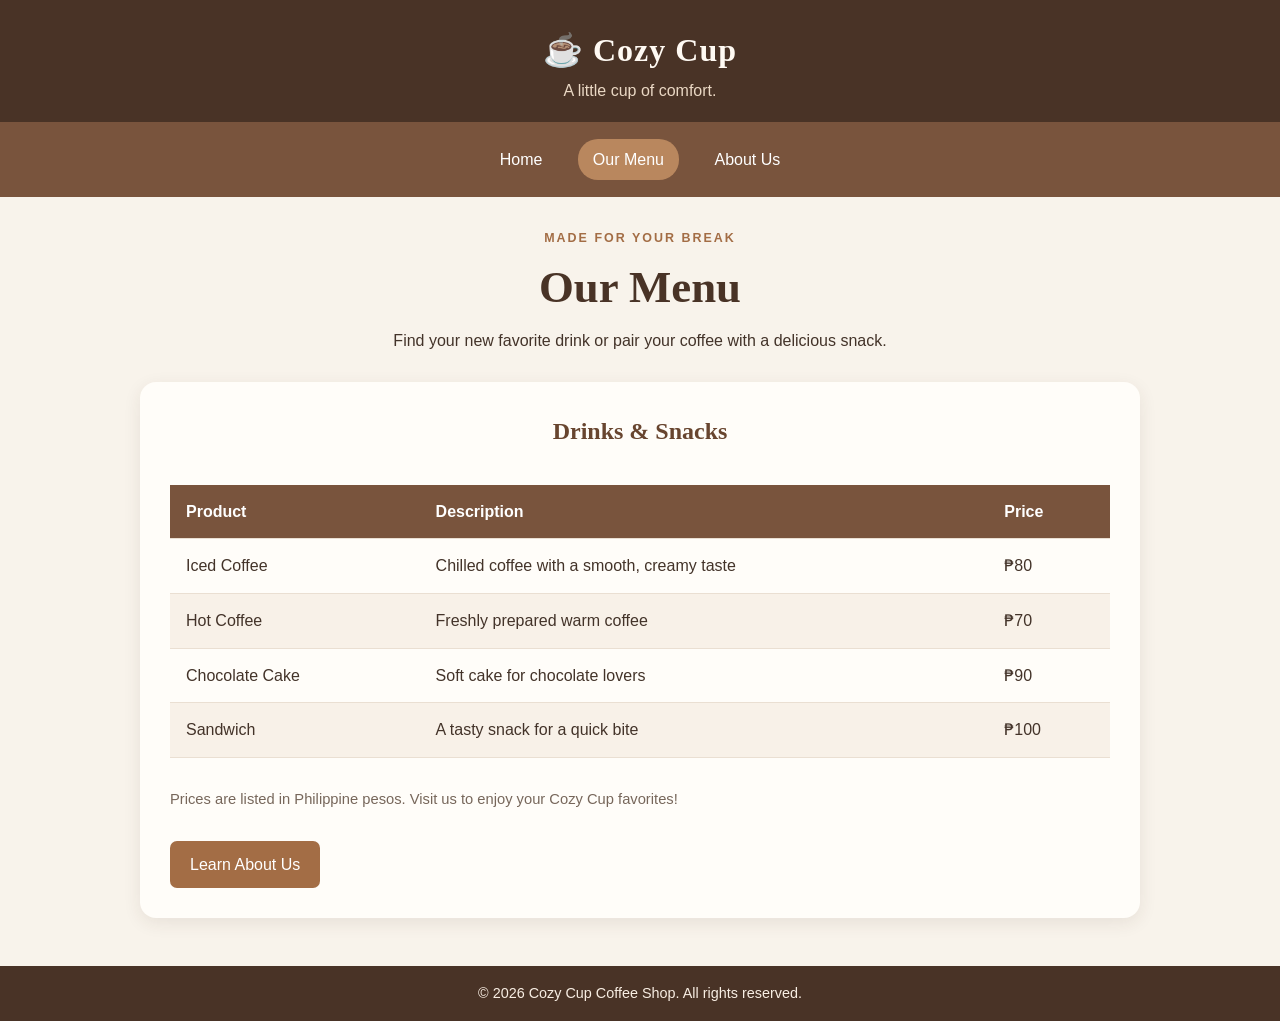
==== page2.html @ 5667b013 "Add files via upload" ====
<!DOCTYPE html>
<html lang="en">
<head>
  <meta charset="UTF-8">
  <meta name="viewport" content="width=device-width, initial-scale=1.0">
  <title>Cozy Cup | Our Menu</title>
  <link rel="stylesheet" href="style.css">
</head>
<body>
  <header>
    <div class="brand">☕ Cozy Cup</div>
    <p class="tagline">A little cup of comfort.</p>
  </header>

  <nav aria-label="Main navigation">
    <a href="index.html">Home</a>
    <a class="active" href="page2.html">Our Menu</a>
    <a href="page3.html">About Us</a>
  </nav>

  <main>
    <section class="page-intro">
      <p class="eyebrow">MADE FOR YOUR BREAK</p>
      <h1>Our Menu</h1>
      <p>Find your new favorite drink or pair your coffee with a delicious snack.</p>
    </section>

    <section class="menu-section">
      <h2>Drinks & Snacks</h2>
      <div class="table-wrap">
        <table>
          <thead><tr><th>Product</th><th>Description</th><th>Price</th></tr></thead>
          <tbody>
            <tr><td>Iced Coffee</td><td>Chilled coffee with a smooth, creamy taste</td><td>₱80</td></tr>
            <tr><td>Hot Coffee</td><td>Freshly prepared warm coffee</td><td>₱70</td></tr>
            <tr><td>Chocolate Cake</td><td>Soft cake for chocolate lovers</td><td>₱90</td></tr>
            <tr><td>Sandwich</td><td>A tasty snack for a quick bite</td><td>₱100</td></tr>
          </tbody>
        </table>
      </div>
      <p class="menu-note">Prices are listed in Philippine pesos. Visit us to enjoy your Cozy Cup favorites!</p>
      <a class="button" href="page3.html">Learn About Us</a>
    </section>
  </main>

  <footer><p>&copy; 2026 Cozy Cup Coffee Shop. All rights reserved.</p></footer>
</body>
</html>
---- style.css ----
/* General Style */
* { box-sizing: border-box; }
body {
  font-family: Arial, sans-serif;
  margin: 0;
  background: #f8f3eb;
  color: #433329;
  line-height: 1.6;
}
header {
  text-align: center;
  background: #493326;
  color: #fffaf3;
  padding: 25px 16px 18px;
}
.brand { font-family: Georgia, serif; font-size: 2rem; font-weight: bold; letter-spacing: 1px; }
.tagline { margin: 2px 0 0; color: #ead8c4; }
nav {
  background: #79543d;
  text-align: center;
  padding: 13px 10px;
}
nav a {
  display: inline-block;
  color: white;
  text-decoration: none;
  margin: 4px 8px;
  padding: 8px 15px;
  border-radius: 20px;
  transition: background-color .2s ease, transform .2s ease;
}
nav a:hover, nav a.active { background: #b9875e; }
nav a:hover { transform: translateY(-2px); }
main { width: min(1000px, 92%); margin: 32px auto 48px; }
.hero {
  display: flex;
  align-items: center;
  justify-content: space-between;
  gap: 35px;
  background: #fffdf9;
  padding: 42px;
  border-radius: 18px;
  box-shadow: 0 5px 18px rgba(70, 48, 32, .10);
}
.hero-copy { flex: 1; }
.eyebrow { color: #a36d45; font-size: .78rem; font-weight: bold; letter-spacing: 2px; }
h1, h2 { font-family: Georgia, serif; }
h1 { font-size: clamp(2.2rem, 5vw, 3.5rem); line-height: 1.12; margin: 8px 0 16px; color: #493326; }
h2 { color: #68452f; }
.hero-copy > p:not(.eyebrow) { max-width: 520px; }
.coffee-art { width: min(280px, 38%); height: auto; }
.button {
  display: inline-block;
  margin-top: 15px;
  padding: 11px 20px;
  background: #a36d45;
  color: white;
  text-decoration: none;
  border: 0;
  border-radius: 7px;
  cursor: pointer;
  transition: transform .2s ease, background-color .2s ease;
}
.button:hover { background: #795039; transform: scale(1.05); }
.feature-row { display: grid; grid-template-columns: repeat(3, 1fr); gap: 18px; margin-top: 22px; }
.feature {
  background: #fffdf9;
  text-align: center;
  padding: 22px 18px;
  border-radius: 14px;
  box-shadow: 0 3px 12px rgba(70, 48, 32, .07);
}
.feature span { font-size: 2rem; }
.feature h2 { font-size: 1.2rem; margin: 8px 0 4px; }
.feature p { margin: 0; }
.page-intro { text-align: center; margin: 12px auto 28px; max-width: 650px; }
.page-intro h1 { font-size: 2.8rem; }
.menu-section, .about-card {
  background: #fffdf9;
  padding: 30px;
  border-radius: 16px;
  box-shadow: 0 5px 18px rgba(70, 48, 32, .09);
}
.menu-section h2 { text-align: center; margin-top: 0; }
.table-wrap { overflow-x: auto; }
table { width: 100%; border-collapse: collapse; margin: 15px 0; }
th, td { padding: 14px 16px; text-align: left; border-bottom: 1px solid #eadfd2; }
th { background: #79543d; color: white; }
tbody tr:nth-child(even) { background: #f8f1e8; }
tbody tr:hover { background: #f0e2d2; }
.menu-note { color: #77675b; font-size: .92rem; }
.about-card { display: flex; align-items: flex-start; gap: 30px; }
.about-art { width: 220px; max-width: 35%; height: auto; background: #f8f1e8; border-radius: 14px; padding: 12px; }
.about-card h2 { margin-top: 0; }
.about-card h2:not(:first-child) { margin-top: 22px; }
.values { padding-left: 22px; }
.values li { margin: 5px 0; }
.center-action { text-align: center; }
footer { text-align: center; background: #493326; color: #f8eee3; padding: 16px; }
footer p { margin: 0; font-size: .9rem; }
@media (max-width: 680px) {
  .hero, .about-card { flex-direction: column; padding: 25px; }
  .coffee-art, .about-art { width: 190px; max-width: 80%; align-self: center; }
  .feature-row { grid-template-columns: 1fr; }
  nav a { margin: 3px; padding: 8px 10px; }
  th, td { padding: 11px 10px; }
}
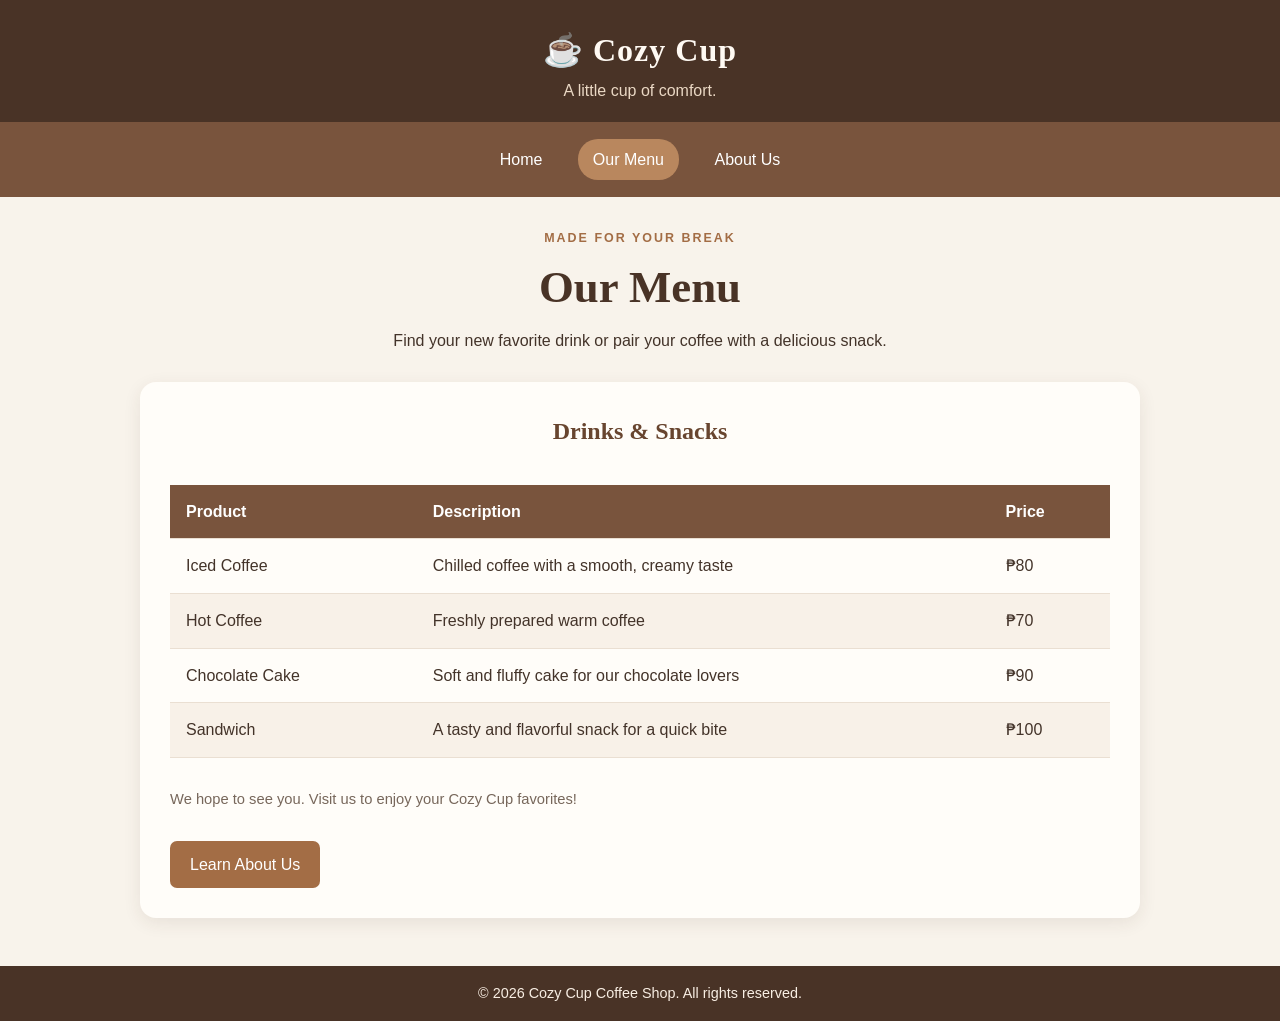
==== commit c6f19e6c: "Update page2.html" ====
--- a/page2.html
+++ b/page2.html
@@ -33,12 +33,12 @@
           <tbody>
             <tr><td>Iced Coffee</td><td>Chilled coffee with a smooth, creamy taste</td><td>₱80</td></tr>
             <tr><td>Hot Coffee</td><td>Freshly prepared warm coffee</td><td>₱70</td></tr>
-            <tr><td>Chocolate Cake</td><td>Soft cake for chocolate lovers</td><td>₱90</td></tr>
-            <tr><td>Sandwich</td><td>A tasty snack for a quick bite</td><td>₱100</td></tr>
+            <tr><td>Chocolate Cake</td><td>Soft and fluffy cake for our chocolate lovers</td><td>₱90</td></tr>
+            <tr><td>Sandwich</td><td>A tasty and flavorful snack for a quick bite</td><td>₱100</td></tr>
           </tbody>
         </table>
       </div>
-      <p class="menu-note">Prices are listed in Philippine pesos. Visit us to enjoy your Cozy Cup favorites!</p>
+      <p class="menu-note">We hope to see you. Visit us to enjoy your Cozy Cup favorites!</p>
       <a class="button" href="page3.html">Learn About Us</a>
     </section>
   </main>
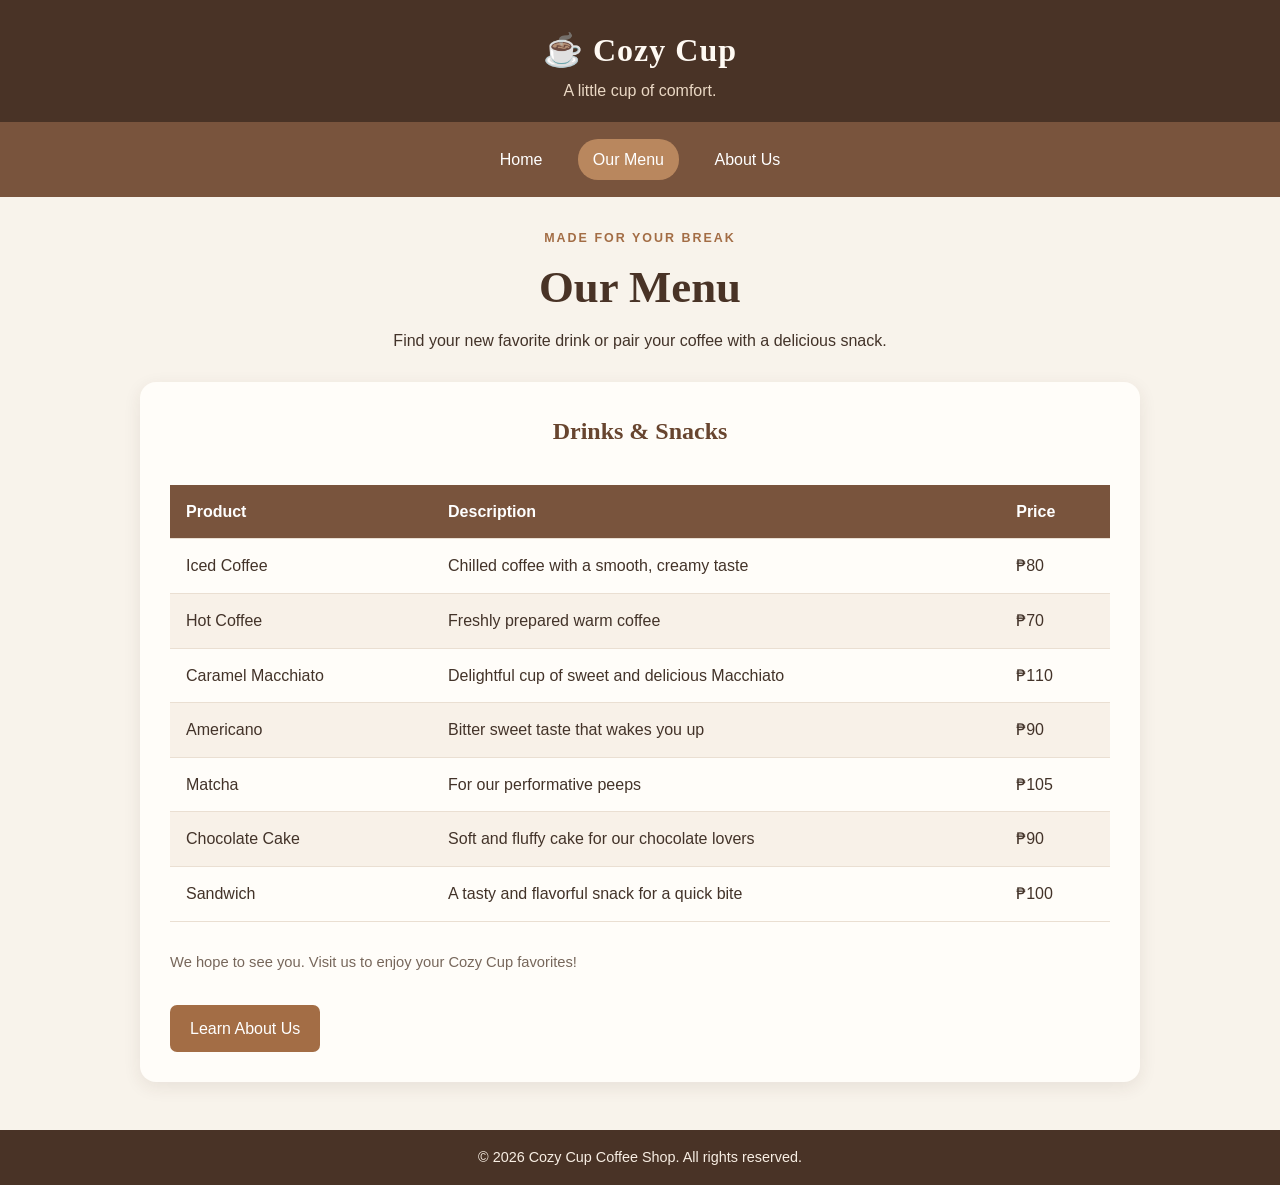
==== commit 21c8503d: "Update page2.html" ====
--- a/page2.html
+++ b/page2.html
@@ -33,6 +33,9 @@
           <tbody>
             <tr><td>Iced Coffee</td><td>Chilled coffee with a smooth, creamy taste</td><td>₱80</td></tr>
             <tr><td>Hot Coffee</td><td>Freshly prepared warm coffee</td><td>₱70</td></tr>
+            <tr><td>Caramel Macchiato</td><td>Delightful cup of sweet and delicious Macchiato</td><td>₱110</td></tr>
+             <tr><td>Americano</td><td>Bitter sweet taste that wakes you up</td><td>₱90</td></tr>
+             <tr><td>Matcha</td><td>For our performative peeps</td><td>₱105</td></tr>
             <tr><td>Chocolate Cake</td><td>Soft and fluffy cake for our chocolate lovers</td><td>₱90</td></tr>
             <tr><td>Sandwich</td><td>A tasty and flavorful snack for a quick bite</td><td>₱100</td></tr>
           </tbody>
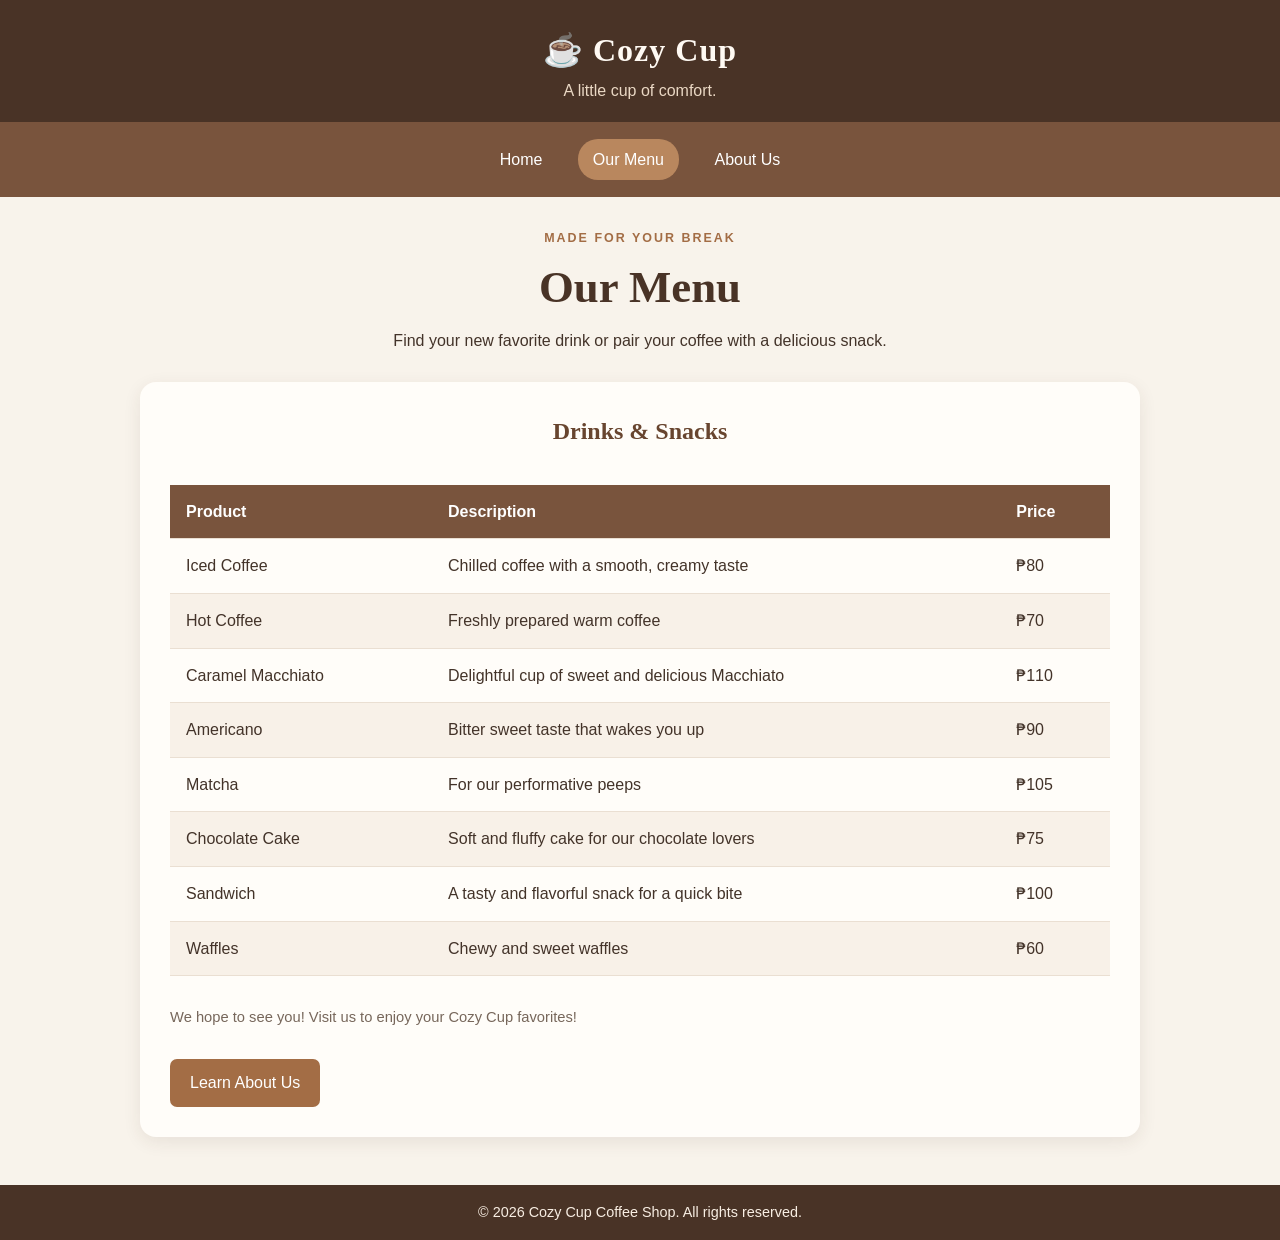
==== commit de9b0306: "Update page2.html" ====
--- a/page2.html
+++ b/page2.html
@@ -36,12 +36,13 @@
             <tr><td>Caramel Macchiato</td><td>Delightful cup of sweet and delicious Macchiato</td><td>₱110</td></tr>
              <tr><td>Americano</td><td>Bitter sweet taste that wakes you up</td><td>₱90</td></tr>
              <tr><td>Matcha</td><td>For our performative peeps</td><td>₱105</td></tr>
-            <tr><td>Chocolate Cake</td><td>Soft and fluffy cake for our chocolate lovers</td><td>₱90</td></tr>
+            <tr><td>Chocolate Cake</td><td>Soft and fluffy cake for our chocolate lovers</td><td>₱75</td></tr>
             <tr><td>Sandwich</td><td>A tasty and flavorful snack for a quick bite</td><td>₱100</td></tr>
+            <tr><td>Waffles</td><td>Chewy and sweet waffles</td><td>₱60</td></tr>
           </tbody>
         </table>
       </div>
-      <p class="menu-note">We hope to see you. Visit us to enjoy your Cozy Cup favorites!</p>
+      <p class="menu-note">We hope to see you! Visit us to enjoy your Cozy Cup favorites!</p>
       <a class="button" href="page3.html">Learn About Us</a>
     </section>
   </main>
